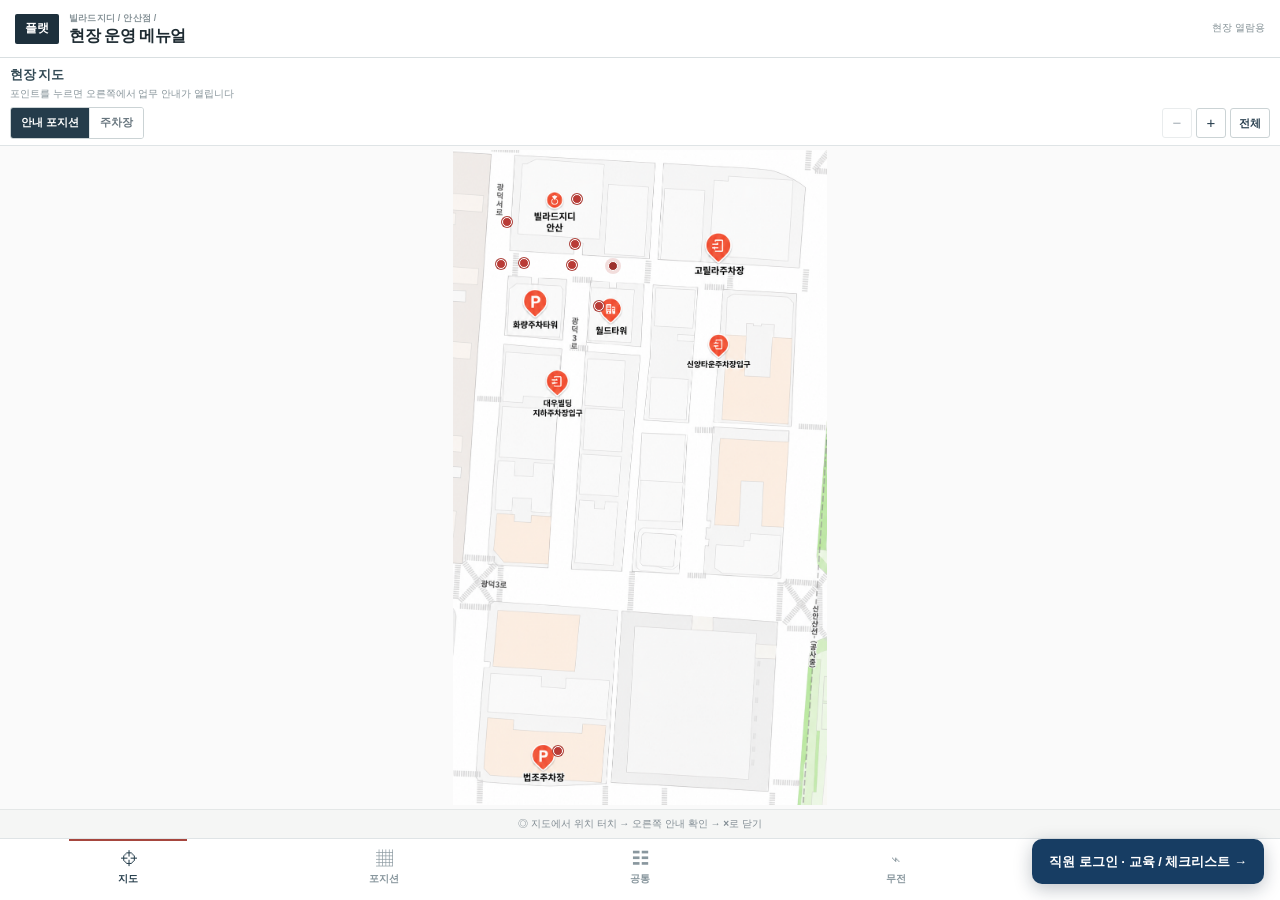
==== mobile.html @ 3fa20505 "Add files via upload" ====
<!doctype html><html lang="ko"><head><meta charset="utf-8"><meta name="viewport" content="width=device-width,initial-scale=1,viewport-fit=cover"><meta name="theme-color" content="#142f4b"><title>빌라드지디 안산점 | 모바일 현장 운영 메뉴얼</title><style>
:root{--navy:#132a43;--navy2:#1c466d;--blue:#276aa5;--line:#dce6f0;--text:#172b41;--muted:#677c91;--bg:#eff4f8;--white:#fff;--pale:#edf5fd}
*{box-sizing:border-box}html,body{margin:0}html{font-family:Pretendard,"Apple SD Gothic Neo","Malgun Gothic",system-ui,sans-serif;color:var(--text)}body{background:var(--bg);font-size:14px;line-height:1.6}button{font:inherit;cursor:pointer}button:focus-visible{outline:3px solid #f5ae34;outline-offset:2px}button:disabled{opacity:.42;cursor:not-allowed}
.brand-mark{display:grid;place-items:center;width:30px;height:30px;flex:0 0 30px;border-radius:9px;background:#fa6142;color:white;font-size:11px;font-weight:900}
.brand-caption{font-size:10px;letter-spacing:.10em;font-weight:800;opacity:.76}.brand-title{font-weight:900;letter-spacing:-.055em}
.map-box{position:relative;background:#f7f8fa;overflow:auto;display:flex;align-items:center;justify-content:center;min-height:0;touch-action:pan-x pan-y;overscroll-behavior:contain;scrollbar-width:thin}
.map-stage{position:relative;flex:0 0 auto;line-height:0;margin:auto}.map-stage img{display:block;width:100%;height:100%;user-select:none;pointer-events:none}
.pin{position:absolute;top:var(--y);left:var(--x);transform:translate(-50%,-50%);width:clamp(34px,3.2vw,46px);height:clamp(34px,3.2vw,46px);border-radius:50%;border:2px solid rgba(32,88,156,.34);background:rgba(255,255,255,.13);box-shadow:0 0 0 3px rgba(255,255,255,.48);display:grid;place-items:center;transition:background .14s,border-color .14s,box-shadow .14s;z-index:2}
.pin::after{content:"";position:absolute;inset:-6px;border:2px solid transparent;border-radius:50%}
.pin:hover,.pin:focus-visible,.pin.selected{border-color:#1667c2;background:rgba(40,123,205,.19);box-shadow:0 0 0 5px rgba(39,106,165,.18)}
.pin-label{position:absolute;left:50%;bottom:calc(100% + 6px);transform:translateX(-50%);white-space:nowrap;line-height:1.1;padding:6px 9px;background:#173b62;color:white;font-size:11px;font-weight:800;letter-spacing:-.015em;border-radius:6px;box-shadow:0 3px 10px #0002;opacity:0;pointer-events:none}.pin:hover .pin-label,.pin:focus-visible .pin-label,.pin.selected .pin-label{opacity:1}
.map-tools{display:flex;align-items:center;gap:5px}.tool{min-width:36px;height:36px;border-radius:9px;border:1px solid #d5e2ee;background:white;color:#1c547f;font-size:18px;font-weight:800;padding:0 10px;display:grid;place-items:center}.tool.text{font-size:11px}.tool:hover{background:#edf5ff}
.map-legend{display:inline-flex;align-items:center;gap:7px;color:#587088;font-size:11px}.map-legend::before{content:"";display:block;width:13px;height:13px;border-radius:50%;border:2px solid #2a76c0;background:#daeaff}
.tabbar{display:flex;gap:5px;align-items:center;min-width:0;overflow-x:auto;scrollbar-width:none}.tabbar::-webkit-scrollbar{display:none}.tab{border:1px solid transparent;border-radius:9px;padding:9px 12px;background:#edf2f7;color:#536a81;white-space:nowrap;font-size:12px;font-weight:850}.tab[aria-selected="true"]{background:#205a8f;color:white}.tab:hover:not([aria-selected="true"]){background:#e1edf8}
.detail-content{min-height:0;overflow-y:auto;overscroll-behavior:contain;padding:23px clamp(15px,2.3vw,28px) 34px}
.eyebrow{color:#286fae;font-weight:900;font-size:10px;letter-spacing:.11em;text-transform:uppercase}.detail-title{font-size:clamp(21px,2.3vw,27px);font-weight:900;line-height:1.36;margin:6px 0 11px;letter-spacing:-.055em;word-break:keep-all}.detail-desc{font-size:12.5px;line-height:1.75;color:#627a90;margin:0 0 13px;word-break:keep-all}
.tag{display:inline-flex;align-items:center;font-size:11px;font-weight:850;border:1px solid #c6def3;color:#296397;background:#edf6ff;padding:5px 8px;border-radius:7px;margin:4px 0}.tag.warn{background:#fff7e8;color:#8d631d;border-color:#f1d9af}
.choices{display:flex;gap:7px;flex-wrap:wrap;margin:13px 0 19px}.choice{font-size:12px;font-weight:850;color:#366184;background:#fff;border:1px solid #cbddeb;border-radius:9px;padding:9px 11px}.choice.selected{background:#235f96;color:white;border-color:#235f96}
.rule{height:1px;background:#e7edf4;margin:17px 0}.doc-heading{font-size:15px;font-weight:900;letter-spacing:-.03em;margin:19px 0 9px}.doc-body{font-size:13px;color:#3a566f}.bullets{list-style:none;display:grid;gap:10px;padding:0;margin:12px 0}.bullets li{position:relative;padding-left:16px;line-height:1.75;word-break:keep-all}.bullets li::before{position:absolute;left:1px;top:9px;content:"";height:6px;width:6px;border-radius:50%;background:#3582c1}
.steps{counter-reset:step;list-style:none;padding:0;display:grid;gap:10px;margin:13px 0}.steps li{counter-increment:step;display:flex;gap:10px;align-items:baseline}.steps li::before{content:counter(step,decimal-leading-zero);font-size:11px;font-weight:900;color:#2577b4}.para{margin:10px 0;line-height:1.78;word-break:keep-all}
.table-wrap{border:1px solid #dce6f0;overflow-x:auto;border-radius:9px;margin:13px 0 15px}.table{border-collapse:collapse;width:100%;min-width:390px;font-size:12px;text-align:left}.table th{background:#e7f0f8;color:#345a7a;font-weight:900;text-align:left;white-space:nowrap}.table td,.table th{padding:10px 11px;vertical-align:top;border-bottom:1px solid #e4ebf1}.table tr:last-child td{border-bottom:none}.table tr:nth-child(even) td{background:#f7fafc}.table td:first-child{font-weight:850;color:#2b5474;white-space:nowrap}
.callout{background:#ecf5ff;border-left:3px solid #438bc3;border-radius:0 8px 8px 0;padding:12px 14px;margin:12px 0;font-size:12.5px;color:#255b87;line-height:1.8}.callout.urgent{background:#fff4de;border-color:#e5a332;color:#755015}
.empty{border:1px dashed #b7cada;border-radius:12px;background:#f7fbfe;padding:17px 16px;color:#567188;font-size:13px;line-height:1.85;margin:14px 0}.empty b{display:block;color:#294f73;margin-bottom:4px}
.jump{display:flex;align-items:center;justify-content:space-between;gap:11px;border-radius:9px;border:1px solid #d5e5f5;background:#f5faff;padding:11px 13px;color:#2e6089;font-size:12px;font-weight:800;margin-top:18px}.jump button{border:0;background:transparent;color:#135c9a;font-weight:900;text-decoration:underline;white-space:nowrap;font-size:12px}
.check-list{display:grid;gap:9px;margin:15px 0}.check{display:flex;align-items:flex-start;gap:11px;border:1px solid #dbe6ee;border-radius:10px;padding:12px;background:#fff;font-size:12.5px;color:#3a556d}.check input{width:18px;height:18px;margin-top:2px;flex:none;accent-color:#2774a9}.check strong{display:block}.check:has(input:checked){background:#eef8f0;border-color:#b9dec7}.check-foot{display:flex;justify-content:space-between;align-items:center;margin:12px 0 17px;font-size:12px;font-weight:850;color:#2a658e}
.loc-btn{display:flex;align-items:center;justify-content:space-between;text-align:left;gap:7px;min-width:0;padding:10px 11px;color:#385a76;background:#fff;border:1px solid #dce6f0;border-radius:10px;font-size:12px;font-weight:800}.loc-btn:hover{background:#ecf5ff}.loc-btn[aria-current="true"]{background:#e7f2ff;border-color:#3881bd;color:#15558b}.loc-btn small{font-size:10px;color:#83a0b9;font-weight:900}
.micro{font-size:11px;color:var(--muted)}
.rest-dot{position:absolute;left:var(--x);top:var(--y);transform:translate(-50%,-50%);width:8px;height:8px;border-radius:50%;background:#1f73e0;border:1.5px solid #fff;box-shadow:0 0 0 2px rgba(31,115,224,.15);z-index:3;pointer-events:none}
.rest-dot::after{content:"";position:absolute;inset:-7px;border-radius:50%}

@media print{@page{size:A4;margin:12mm}.desktop-header,.mobile-header,.map-panel,.bottom-nav,.tabbar,.position-sidebar,.screen-toolbar,.side-subhead,.header-actions{display:none!important}html,body{height:auto!important;overflow:visible!important;background:#fff!important}.desktop-workspace,.detail-panel,.mobile-workspace,.screen{display:block!important;height:auto!important;overflow:visible!important}.detail-content,.mobile-scroll{overflow:visible!important}.table-wrap{break-inside:avoid}.doc-body{color:#111}}

.screen-toolbar{min-height:83px;flex-basis:83px;flex-wrap:wrap;justify-content:center;align-content:center;gap:5px;padding:6px 9px}.screen-toolbar>div:first-child{width:100%;text-align:center}.screen-toolbar .map-control-group{width:100%;justify-content:center}.screen-toolbar .map-layer-switch button{font-size:11px;padding:8px 10px}.screen-toolbar .tool{min-width:34px;height:34px}.hotspot{width:29px;height:29px}.mobile-workspace .hotspot.selected .hotspot-label{opacity:0}

html,body{height:100%;overflow:hidden}
.mobile-header{height:72px;background:linear-gradient(110deg,#142f4b,#215881);display:flex;align-items:center;justify-content:space-between;gap:7px;padding:9px 16px;color:white}.mobile-header .brand-title{font-size:18px;line-height:1.32}.mobile-header .brand-caption{font-size:9px}.mobile-header .version{font-size:10px;color:#d0e4f4;background:#ffffff1e;border:1px solid #ffffff36;padding:4px 7px;border-radius:7px;white-space:nowrap}
.mobile-workspace{height:calc(100dvh - 72px - 72px);min-height:0;position:relative;overflow:hidden}
.mobile-screen{display:none;height:100%;min-height:0;background:white;flex-direction:column}.mobile-screen.show{display:flex}
.screen-toolbar{flex:0 0 52px;display:flex;justify-content:space-between;align-items:center;padding:7px 12px;border-bottom:1px solid var(--line);gap:10px;background:white}.screen-toolbar strong{font-size:14px;letter-spacing:-.035em}.screen-toolbar .map-tools{flex:none}.screen-toolbar .micro{font-size:10px}
.mobile-map-hint{height:32px;flex:0 0 32px;display:flex;justify-content:center;align-items:center;gap:6px;background:#eaf3fc;border-top:1px solid #d7e7f6;color:#376b94;font-weight:750;font-size:11px}
.mobile-workspace .map-box{flex:1;min-height:0;background:#f8fafc}.pin{width:43px;height:43px;border-width:2px}.pin.selected .pin-label{opacity:0}
.mobile-scroll{flex:1;min-height:0;overflow-y:auto;overscroll-behavior:contain;padding:18px 16px 35px;background:#fff}
.screen-topline{display:flex;align-items:center;justify-content:space-between;gap:10px;padding:9px 14px;background:#fff;border-bottom:1px solid var(--line);min-height:52px;flex:0 0 52px}.back{display:flex;align-items:center;gap:5px;background:#edf5fc;border:1px solid #d4e3f2;color:#286697;border-radius:9px;padding:8px 11px;font-size:12px;font-weight:850}.screen-title{font-size:13px;font-weight:850;white-space:nowrap;overflow:hidden;text-overflow:ellipsis}
.position-grid{display:grid;gap:9px;margin:15px 0}.position-grid .loc-btn{padding:14px 14px;min-height:52px;font-size:14px}.positions-desc{font-size:12px;color:#75899a;margin:4px 0 14px}
.bottom-nav{height:72px;padding-bottom:env(safe-area-inset-bottom,0px);background:#fff;display:grid;grid-template-columns:repeat(5,1fr);border-top:1px solid #dce6ef;box-shadow:0 -2px 15px #17304b12}.bottom-nav button{border:0;background:white;color:#7c8fa0;font-size:11px;font-weight:850;display:flex;flex-direction:column;justify-content:center;align-items:center;gap:3px;min-width:0;padding:5px 0 7px;position:relative}.bottom-nav button.active{color:#1e6097}.bottom-nav button.active::before{content:"";position:absolute;top:0;left:21%;right:21%;height:3px;border-radius:0 0 4px 4px;background:#267bb9}.bottom-nav .ico{font-size:19px;line-height:1.1}
.mobile-scroll .detail-title{font-size:23px}.mobile-scroll .table{min-width:350px}.mobile-scroll .choices{margin-top:14px}.mobile-scroll .choice{min-height:42px}.mobile-scroll .doc-heading{margin-top:20px}
@media(max-width:370px){.mobile-header{padding:9px 11px}.brand-title{font-size:16px!important}.mobile-header .version{display:none}.tool{min-width:32px;height:33px;padding:0 8px}.bottom-nav button{font-size:10px}}
@media(min-height:1000px){.mobile-header{height:78px}.mobile-workspace{height:calc(100dvh - 78px - 72px)}}

#mapStage[data-active-layer="hotspots"] .pin{display:none}
#mapStage[data-active-layer="places"] .hotspot{display:none}
.hotspot{position:absolute;left:var(--x);top:var(--y);transform:translate(-50%,-50%) translate(var(--sx),var(--sy));width:26px;height:26px;border-radius:50%;background:rgba(255,247,239,.92);border:2px solid #e14238;box-shadow:0 0 0 3px #ffffffab,0 2px 6px #263f6740;z-index:4;display:grid;place-items:center;transition:transform .14s,box-shadow .14s}
.hotspot::before{content:"";height:9px;width:9px;border-radius:50%;background:#de2528}
.hotspot:hover,.hotspot:focus-visible,.hotspot.selected{transform:translate(-50%,-50%) translate(var(--sx),var(--sy)) scale(1.15);box-shadow:0 0 0 5px #ec564445,0 1px 8px #263f6759}
.hotspot-label{position:absolute;bottom:calc(100% + 7px);left:50%;transform:translateX(-50%);font-size:11px;font-weight:900;white-space:nowrap;background:#a92727;color:#fff;padding:5px 8px;border-radius:7px;line-height:1.4;opacity:0;pointer-events:none;box-shadow:0 2px 9px #0003}
.hotspot:hover .hotspot-label,.hotspot:focus-visible .hotspot-label,.hotspot.selected .hotspot-label{opacity:1}
.map-control-group{display:flex;align-items:center;justify-content:flex-end;gap:7px;min-width:0}
.map-layer-switch{display:inline-flex;border:1px solid #d3e1ec;padding:2px;background:#eff5fa;border-radius:10px;gap:2px}
.map-layer-switch button{font-size:11px;font-weight:900;white-space:nowrap;border:0;border-radius:7px;color:#4b6881;background:transparent;padding:7px 9px;line-height:1.2}
.map-layer-switch button[aria-pressed="true"]{color:#fff;background:#225f96;box-shadow:0 1px 5px #163b6026}
.map-legend::before{border-color:#df423e;background:#f9dada}
@media(max-width:1170px){.map-layer-switch button{font-size:10px;padding:7px}.panel-head{padding:7px 9px}}
@media(max-width:1030px){.map-control-group{gap:4px}.map-layer-switch button{font-size:9px;padding:6px 5px}.map-tools{gap:3px}.tool{min-width:31px;height:33px}}
@media print{.map-control-group{display:none!important}}

/* 2026-11-09: 안내 포지션 포인터는 작게 표시하고 클릭/터치 영역은 유지 */
.hotspot{
  width:30px;height:30px;padding:0;
  border:0;background:transparent;box-shadow:none;
}
.hotspot::before{
  content:"";display:block;flex:none;
  width:11px;height:11px;border-radius:50%;
  background:#db2c31;border:2px solid #fff;
  box-shadow:0 0 0 1px #cc4c48,0 1px 3px #243b5a44;
  transition:background .14s,box-shadow .14s;
}
.hotspot:hover,.hotspot:focus-visible,.hotspot.selected{
  transform:translate(-50%,-50%) translate(var(--sx),var(--sy));
  background:transparent;box-shadow:none;
}
.hotspot:hover::before,.hotspot:focus-visible::before,.hotspot.selected::before{
  background:#c52129;
  box-shadow:0 0 0 3px #e7483d45,0 1px 5px #22364e66;
}
body[data-mode="mobile"] .hotspot{width:32px;height:32px}
body[data-mode="mobile"] .rest-dot{width:8px;height:8px}


/* FLAT / INTERNAL FIELD MANUAL — restrained operational interface */
:root{
  --navy:#1d303c; --navy2:#243d4d; --blue:#526b7c;
  --line:#d9dee0;--text:#26343b;--muted:#79868d;
  --bg:#f2f3f1;--white:#fff;--pale:#f5f7f7;
}
html{font-family:"Pretendard","Noto Sans KR","Apple SD Gothic Neo","Malgun Gothic",sans-serif;color:var(--text)}
body{background:var(--bg);font-size:13px;line-height:1.65}
button{transition:background-color .12s,color .12s,border-color .12s}
button:focus-visible{outline:2px solid #bd4b3f;outline-offset:2px}
.brand-mark{height:34px;width:34px;flex:0 0 34px;border-radius:2px;background:#1d303c;color:#fff;font-size:11px;letter-spacing:-.035em;font-weight:700}
.brand-caption{color:#6e7d85;opacity:1;font-size:10px;letter-spacing:.025em;font-weight:600}
.brand-title{color:#1e2b32;letter-spacing:-.03em;font-weight:700}
.micro{font-size:11px;color:#7f8b91}
.map-box{background:#fafafa}
.map-layer-switch{padding:0;border:1px solid #cbd3d5;border-radius:3px;gap:0;background:#fff;overflow:hidden}
.map-layer-switch button{font-size:11px;color:#67757e;background:white;font-weight:600;border-radius:0;border:0;padding:8px 12px}
.map-layer-switch button+button{border-left:1px solid #e3e7e9}
.map-layer-switch button[aria-pressed="true"]{background:#253c4b;color:white;box-shadow:none}
.tool,.tool.text{min-width:29px;height:31px;border:1px solid #cbd3d5;border-radius:3px;background:white;color:#263d4d;font-size:15px;font-weight:500;padding:0 8px;box-shadow:none}
.tool.text{font-size:11px;font-weight:600}.tool:hover{background:#f1f4f5}
.map-tools{gap:4px}
.map-legend{color:#808c93;font-size:10px}
.map-legend::before{height:8px;width:8px;border:0;background:#b93932}
.pin{width:32px;height:32px;background:rgba(255,255,255,.04);border:1px solid rgba(49,84,110,.22);box-shadow:none}
.pin:hover,.pin:focus-visible,.pin.selected{background:rgba(56,89,111,.09);border-color:#54768c;box-shadow:none}
.pin-label,.hotspot-label{background:#26343b;color:#fff;border-radius:2px;box-shadow:none;font-size:11px;font-weight:600;padding:5px 7px;letter-spacing:0}
.hotspot{width:30px;height:30px;border:0;border-radius:50%;background:transparent;box-shadow:none}
.hotspot::before{content:"";width:9px;height:9px;border-radius:50%;background:#b93b36;border:1.5px solid white;box-shadow:0 0 0 1px #ae443e}
.hotspot:hover,.hotspot:focus-visible,.hotspot.selected{box-shadow:none;background:transparent}
.hotspot:hover::before,.hotspot:focus-visible::before,.hotspot.selected::before{background:#9d312d;box-shadow:0 0 0 3px rgba(185,59,54,.17)}
.hotspot-label{bottom:calc(100% + 3px)}
.tabbar{gap:21px;overflow-x:auto}
.tab{padding:10px 1px;border:0;border-bottom:2px solid transparent;border-radius:0;background:transparent;color:#859198;font-size:12px;font-weight:600}
.tab[aria-selected="true"]{background:transparent;color:#233542;border-bottom-color:#293f4b}
.tab:hover:not([aria-selected="true"]){background:transparent;color:#354e5d}
.detail-content{padding:29px 30px 40px}
.eyebrow{font-size:10px;color:#687b86;letter-spacing:.045em;font-weight:650}
.detail-title{font-size:24px;line-height:1.4;font-weight:700;letter-spacing:-.04em;margin:5px 0 12px}
.detail-desc{font-size:13px;line-height:1.8;color:#697982;margin-bottom:16px}
.doc-heading{font-size:14px;font-weight:700;letter-spacing:-.02em;margin:27px 0 10px;color:#2b3b46}
.doc-body,.para{font-size:13px;color:#3f4e56;line-height:1.85}
.bullets{gap:9px}.bullets li{padding-left:13px}.bullets li::before{width:4px;height:4px;top:11px;left:0;background:#748792}
.steps{gap:12px}.steps li::before{color:#8a9194;font-weight:700;font-size:11px}
.table-wrap{border:0;border-top:1px solid #bfc7cb;border-bottom:1px solid #d8dee1;border-radius:0;margin:15px 0 19px}
.table{font-size:12px;min-width:360px}
.table th{background:#f3f5f5;color:#364c59;font-weight:650}
.table td,.table th{padding:11px 10px;border-color:#e5e9eb}
.table tr:nth-child(even) td{background:#fff}
.table td:first-child{font-weight:600;color:#3c525d}
.tag,.tag.warn{border:0;border-radius:2px;background:#edf1f1;color:#485b65;font-size:11px;font-weight:600;padding:4px 7px}
.tag.warn{background:#f9f3e6;color:#816638}
.choices{gap:0;border-bottom:1px solid #d9e0e2;flex-wrap:wrap;margin:11px 0 20px}
.choice,.choice.selected{border:0;border-radius:0;background:transparent;color:#798891;font-size:12px;font-weight:600;padding:10px 12px;border-bottom:2px solid transparent}
.choice.selected{border-bottom-color:#253e4c;color:#253e4c}
.choice:hover{background:#f7f8f8}
.callout{border:0;border-left:2px solid #7d929d;border-radius:0;background:#f5f7f7;color:#4b5e69;font-size:12.5px;line-height:1.8;padding:12px 15px}
.callout.urgent{border-left-color:#aa7e42;background:#faf8f1;color:#745d3e}
.empty{background:#f8f9f8;border:1px solid #dce2e2;border-radius:2px;color:#62747b;padding:15px;font-size:13px}
.empty b{color:#385361}
.jump{border:1px solid #dee3e5;border-radius:2px;background:#fff;color:#4d6470;font-size:12px;font-weight:550}
.jump button{color:#2b4d64;font-weight:650}
.check-list{gap:0;border-top:1px solid #d8dfe1}
.check{border:0;border-bottom:1px solid #e5e9eb;border-radius:0;padding:15px 4px;background:#fff;color:#3e525d;font-size:13px}
.check:has(input:checked){background:#f3f6f4;border-color:#dfe4e1}
.check input{accent-color:#375967}
.rule{background:#dde2e4}
.loc-btn{border:0;border-bottom:1px solid #e5e9ea;border-radius:0;background:transparent;padding:10px 8px;color:#54656f;font-size:12px;font-weight:560}
.loc-btn:hover{background:#f0f3f4}
.loc-btn[aria-current="true"]{background:#eef2f3;border:0;border-left:3px solid #b4443d;border-bottom:1px solid #e4e9e9;padding-left:5px;color:#263e4d;font-weight:700}
.loc-btn small{font-size:10px;font-weight:500;color:#99a5a9}
/* No decorative blue/unused rest markers */
.rest-dot{display:none!important}


/* Mobile / fast access, comfortably touchable */
html,body{height:100%;overflow:hidden}
.mobile-header{height:58px;background:#fff;color:#273943;border-bottom:1px solid #d9dfe1;padding:7px 15px;box-shadow:none}
.mobile-header .brand-title{font-size:16px;line-height:1.28}
.mobile-header .brand-caption{font-size:9px;color:#879398}
.mobile-header .version{font-size:10px;color:#849196;background:transparent;border:0;border-radius:0;padding:2px 0;font-weight:500}
.mobile-header .brand-mark{height:30px;width:30px;flex:0 0 30px}
.mobile-workspace{height:calc(100dvh - 58px - 62px);background:#fff}
.mobile-screen{background:#fff}
.screen-toolbar{min-height:88px;flex:0 0 88px;padding:8px 10px;align-content:center;gap:5px;background:#fff;border-bottom:1px solid #dfe4e6}
.screen-toolbar>div:first-child{text-align:left;width:100%}
.screen-toolbar strong{font-size:13px;color:#344b56;font-weight:700}
.screen-toolbar .micro{font-size:10px;color:#87949a}
.screen-toolbar .map-control-group{width:100%;justify-content:space-between;gap:8px}
.screen-toolbar .map-layer-switch button{padding:8px 10px;font-size:11px}
.screen-toolbar .tool{min-width:30px;height:30px}
.mobile-workspace .map-box{background:#fafafa}
.mobile-map-hint{height:29px;flex:0 0 29px;background:#f5f6f5;color:#818c93;border-top:1px solid #e4e7e7;font-size:10px;font-weight:550}
.screen-topline{height:46px;min-height:46px;flex-basis:46px;border-color:#e2e6e7;padding:7px 15px}
.screen-title{font-size:12px;font-weight:650;color:#3d535e}
.back{border:0;border-radius:0;background:transparent;color:#3b5d6e;padding:7px 0;font-size:12px;font-weight:600}
.mobile-scroll{padding:20px 19px 32px;background:#fff}
.mobile-scroll .detail-title{font-size:22px;font-weight:700}
.position-grid{display:grid;gap:0;border-top:1px solid #dde3e4;margin:14px 0}
.position-grid .loc-btn{font-size:14px;padding:14px 8px;min-height:49px;text-align:left}
.positions-desc{font-size:12px;color:#7e8e96}
.bottom-nav{height:62px;border-top:1px solid #dfe4e6;box-shadow:none;background:#fff}
.bottom-nav button{background:#fff;font-size:10px;color:#89979e;font-weight:600;gap:2px;padding:4px 0 5px}
.bottom-nav button.active{color:#273f4d}
.bottom-nav button.active::before{left:27%;right:27%;height:2px;background:#a6463e;border-radius:0}
.bottom-nav .ico{font-size:17px;font-weight:400;color:inherit}
.mobile-scroll .table{min-width:345px}
.mobile-scroll .choices{margin-top:10px}
.mobile-scroll .choice{min-height:40px}
body[data-mode="mobile"] .hotspot{width:33px;height:33px}
body[data-mode="mobile"] .pin{width:35px;height:35px;border-width:1px}
@media(max-width:370px){.mobile-header{padding:7px 10px}.mobile-header .brand-title{font-size:15px!important}.screen-toolbar .map-layer-switch button{padding:8px 7px}}
@media(min-height:1000px){.mobile-header{height:58px}.mobile-workspace{height:calc(100dvh - 58px - 62px)}}


/* Dense center intersection: precise small markers with separate touch targets */
.hotspot{width:14px;height:14px;min-width:14px;min-height:14px;}
.hotspot::before{width:8px;height:8px;}
body[data-mode="mobile"] .hotspot{width:16px;height:16px;min-width:16px;min-height:16px;}


/* Mobile: keep the map in place; open position information from the right. */
.mobile-workspace{isolation:isolate}
.map-drawer-backdrop{
  position:absolute;inset:0;z-index:38;background:rgba(15,29,37,.28);
  border:0;padding:0;width:100%;height:100%;
  opacity:0;visibility:hidden;pointer-events:none;
  transition:opacity .18s ease,visibility .18s ease;
}
.map-drawer{
  position:absolute;top:0;right:0;bottom:0;z-index:39;
  width:min(80vw,430px);max-width:100%;display:flex;flex-direction:column;
  background:#fff;border-left:1px solid #dbe1e4;
  box-shadow:-10px 0 24px rgba(20,38,49,.12);
  transform:translateX(101%);visibility:hidden;pointer-events:none;
  transition:transform .20s ease,visibility .20s ease;
}
.mobile-workspace.drawer-open .map-drawer{
  transform:translateX(0);visibility:visible;pointer-events:auto;
}
.mobile-workspace.drawer-open .map-drawer-backdrop{
  opacity:1;visibility:visible;pointer-events:auto;
}
.drawer-head{
  min-height:62px;flex:0 0 auto;display:flex;align-items:center;justify-content:space-between;
  gap:10px;padding:10px 15px;border-bottom:1px solid #dfe4e6;background:#fff;
}
.drawer-head-copy{min-width:0}
.drawer-kicker{font-size:10px;color:#7d8a91;letter-spacing:.035em;font-weight:600}
.drawer-heading{font-size:16px;color:#233c49;letter-spacing:-.035em;font-weight:700;
  overflow:hidden;text-overflow:ellipsis;white-space:nowrap}
.drawer-close{
  flex:0 0 38px;width:38px;height:38px;border:1px solid #d5dfe3;background:#fff;
  color:#405763;border-radius:4px;font-size:24px;line-height:1;display:grid;place-items:center;
}
.drawer-close:active{background:#f0f2f3}
.map-drawer .mobile-scroll{flex:1;min-height:0;overflow:auto;padding:16px 16px 46px}
.map-drawer .detail-title{font-size:21px;line-height:1.42}
.map-drawer .table-wrap{max-width:100%}
@media(min-width:720px) and (orientation:landscape){
  .mobile-workspace.drawer-open .mobile-screen[data-screenpanel="map"]{width:53%;}
  .mobile-workspace.drawer-open .map-drawer{width:47%;box-shadow:none}
  .mobile-workspace.drawer-open .map-drawer-backdrop{display:none}
}
@media (prefers-reduced-motion:reduce){
  .map-drawer,.map-drawer-backdrop{transition:none}
}


.brand-mark{width:44px!important;min-width:44px!important;flex:0 0 44px!important;
  border-radius:2px!important;font-size:12px!important;letter-spacing:-.03em!important;}
.doc-body .callout{white-space:pre-line}
</style></head>
<body data-mode="mobile"><header class="mobile-header"><div style="display:flex;gap:10px;align-items:center;min-width:0"><span class="brand-mark">플랫</span><div><div class="brand-caption">빌라드지디 / 안산점 /</div><div class="brand-title">현장 운영 메뉴얼</div></div></div><div class="version">현장 열람용</div></header>
<main class="mobile-workspace">
 <section class="mobile-screen show" data-screenpanel="map" aria-label="현장 지도"><div class="screen-toolbar"><div><strong>현장 지도</strong><div class="micro">포인트를 누르면 오른쪽에서 업무 안내가 열립니다</div></div><div class="map-control-group"><div class="map-layer-switch" role="group" aria-label="지도 마커 선택"><button type="button" data-layer-btn="hotspots" aria-pressed="true">안내 포지션</button><button type="button" data-layer-btn="places" aria-pressed="false">주차장</button></div><div class="map-tools"><button type="button" class="tool" data-zoom="out" aria-label="지도 축소">−</button><button type="button" class="tool" data-zoom="in" aria-label="지도 확대">+</button><button type="button" class="tool text" data-zoom="reset">전체</button></div></div></div><div class="map-box" id="mapCanvas"><div class="map-stage" id="mapStage" data-active-layer="hotspots"><img src="[data-uri]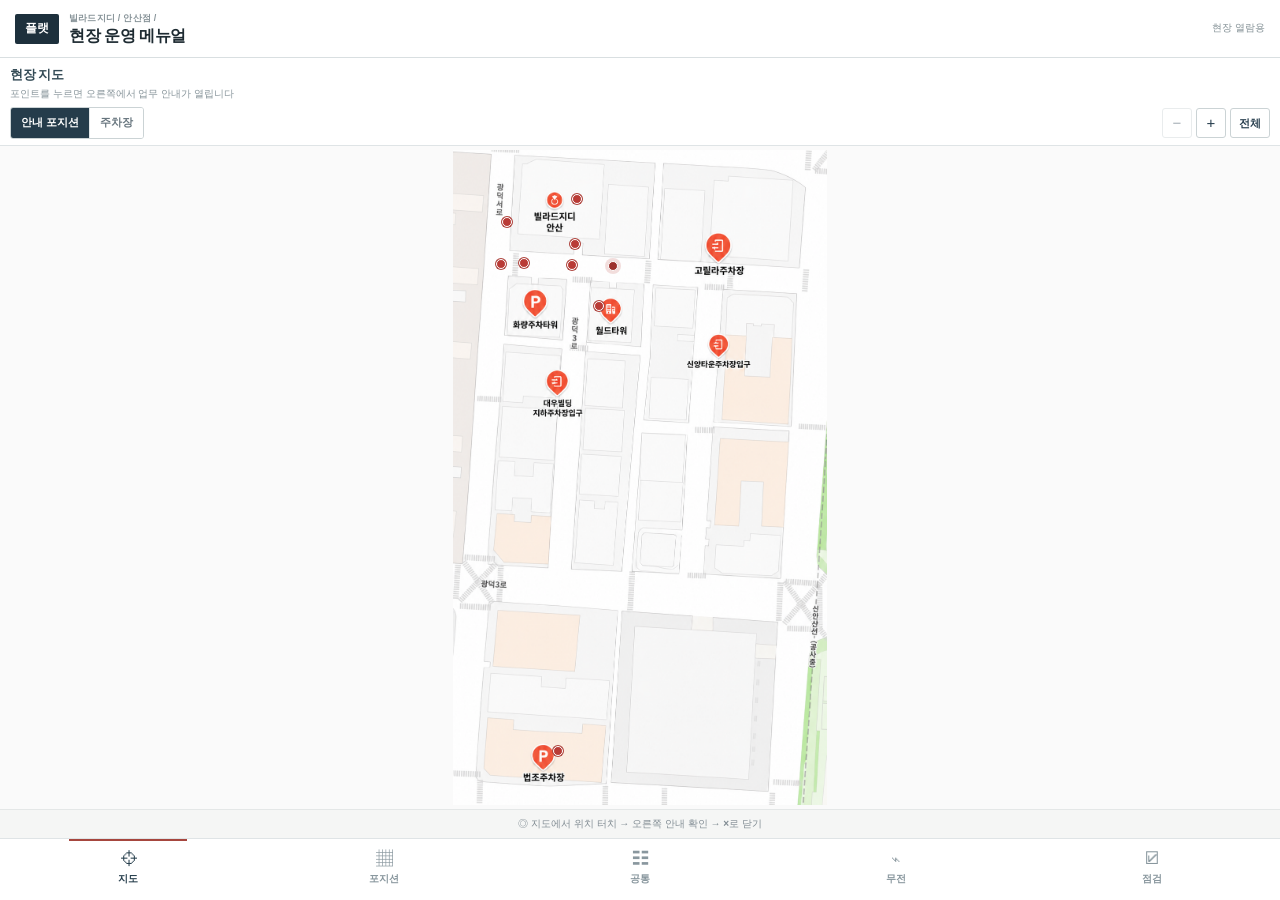
